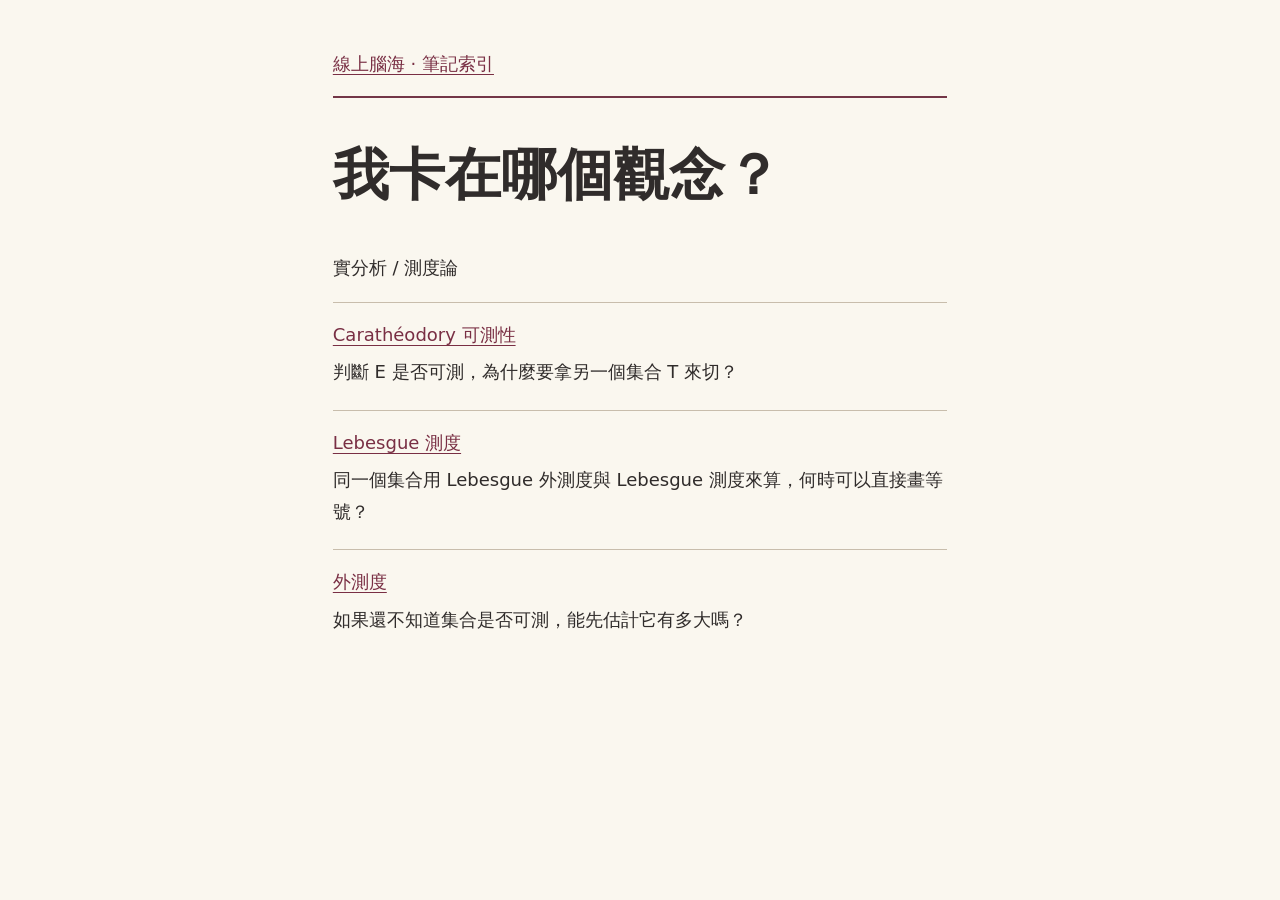
==== index.html @ 0e0684b0 "Add files via upload" ====
<!doctype html><html lang="zh-Hant"><meta charset="utf-8"><meta name="viewport" content="width=device-width,initial-scale=1"><title>筆記索引｜線上腦海</title><link rel="stylesheet" href="style.css"><main><nav><a href="index.html">線上腦海 · 筆記索引</a></nav><h1>我卡在哪個觀念？</h1><p>實分析 / 測度論</p><article><a href="notes/caratheodory.html">Carathéodory 可測性</a><p>判斷 E 是否可測，為什麼要拿另一個集合 T 來切？</p></article><article><a href="notes/lebesgue-measure.html">Lebesgue 測度</a><p>同一個集合用 Lebesgue 外測度與 Lebesgue 測度來算，何時可以直接畫等號？</p></article><article><a href="notes/outer-measure.html">外測度</a><p>如果還不知道集合是否可測，能先估計它有多大嗎？</p></article></main></html>
---- style.css ----
*{box-sizing:border-box}body{margin:0;background:#faf7ef;color:#302c2b;font:18px/1.8 system-ui,sans-serif}main{max-width:48rem;margin:auto;padding:3rem 6vw}nav{border-bottom:2px solid #733647;padding-bottom:1rem}h1,h2{font-family:Georgia,serif;line-height:1.4}h1{font-size:clamp(2rem,6vw,3.5rem)}h2{margin-top:2rem;color:#673143}a{color:#792f44;text-underline-offset:.2em}article{padding:1rem 0;border-top:1px solid #c8bdac}article p{margin:.3rem 0}img{max-width:100%}p{overflow-wrap:anywhere}
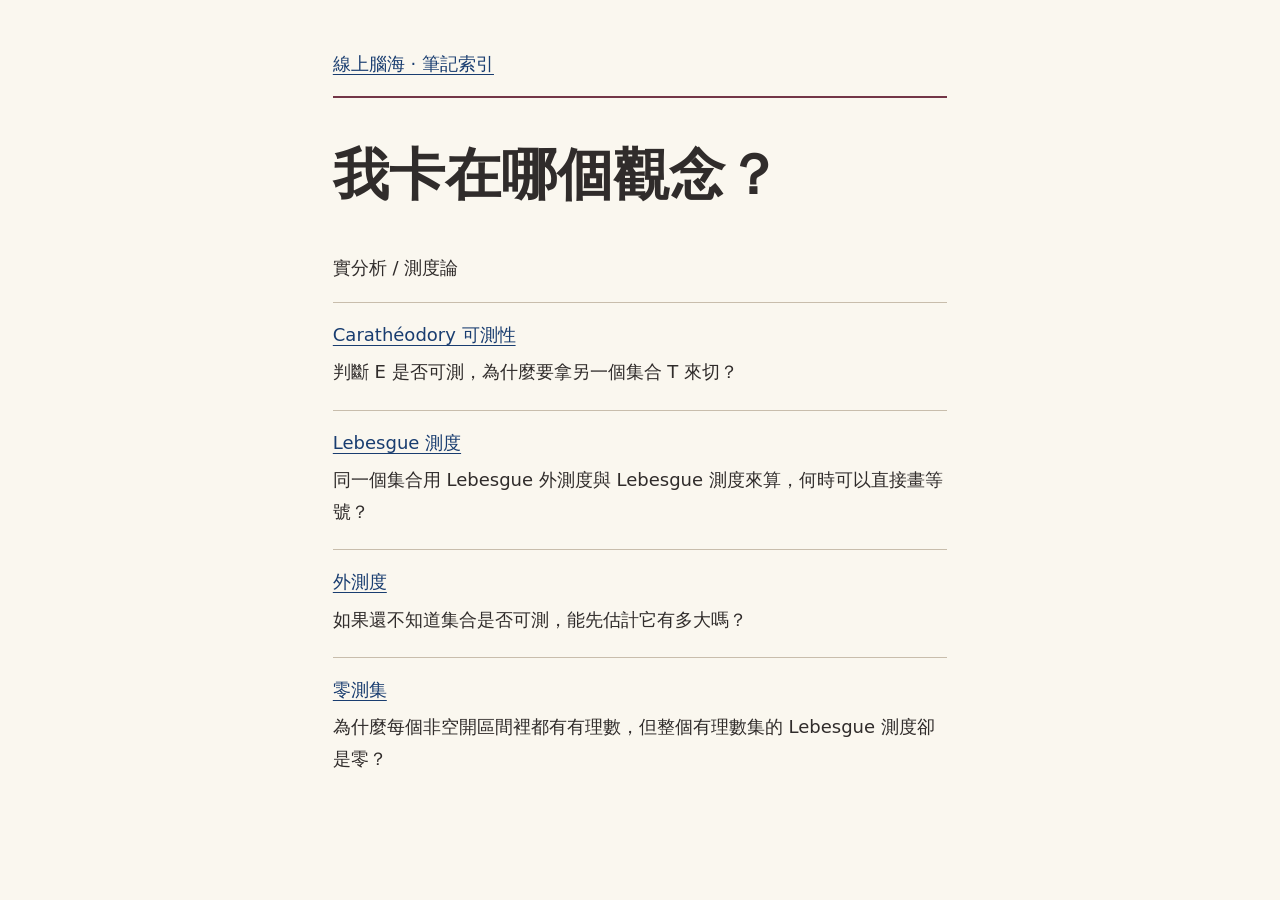
==== commit 60942304: "Add files via upload 依 AGENTS.md 新增零測集筆記並更新概念連結" ====
--- a/index.html
+++ b/index.html
@@ -1 +1 @@
-<!doctype html><html lang="zh-Hant"><meta charset="utf-8"><meta name="viewport" content="width=device-width,initial-scale=1"><title>筆記索引｜線上腦海</title><link rel="stylesheet" href="style.css"><main><nav><a href="index.html">線上腦海 · 筆記索引</a></nav><h1>我卡在哪個觀念？</h1><p>實分析 / 測度論</p><article><a href="notes/caratheodory.html">Carathéodory 可測性</a><p>判斷 E 是否可測，為什麼要拿另一個集合 T 來切？</p></article><article><a href="notes/lebesgue-measure.html">Lebesgue 測度</a><p>同一個集合用 Lebesgue 外測度與 Lebesgue 測度來算，何時可以直接畫等號？</p></article><article><a href="notes/outer-measure.html">外測度</a><p>如果還不知道集合是否可測，能先估計它有多大嗎？</p></article></main></html>+<!doctype html><html lang="zh-Hant"><meta charset="utf-8"><meta name="viewport" content="width=device-width,initial-scale=1"><title>筆記索引｜線上腦海</title><link rel="stylesheet" href="style.css"><main><nav><a href="index.html">線上腦海 · 筆記索引</a></nav><h1>我卡在哪個觀念？</h1><p>實分析 / 測度論</p><article><a href="notes/caratheodory.html">Carathéodory 可測性</a><p>判斷 E 是否可測，為什麼要拿另一個集合 T 來切？</p></article><article><a href="notes/lebesgue-measure.html">Lebesgue 測度</a><p>同一個集合用 Lebesgue 外測度與 Lebesgue 測度來算，何時可以直接畫等號？</p></article><article><a href="notes/outer-measure.html">外測度</a><p>如果還不知道集合是否可測，能先估計它有多大嗎？</p></article><article><a href="notes/null-sets.html">零測集</a><p>為什麼每個非空開區間裡都有有理數，但整個有理數集的 Lebesgue 測度卻是零？</p></article></main></html>
--- a/style.css
+++ b/style.css
@@ -1 +1 @@
-*{box-sizing:border-box}body{margin:0;background:#faf7ef;color:#302c2b;font:18px/1.8 system-ui,sans-serif}main{max-width:48rem;margin:auto;padding:3rem 6vw}nav{border-bottom:2px solid #733647;padding-bottom:1rem}h1,h2{font-family:Georgia,serif;line-height:1.4}h1{font-size:clamp(2rem,6vw,3.5rem)}h2{margin-top:2rem;color:#673143}a{color:#792f44;text-underline-offset:.2em}article{padding:1rem 0;border-top:1px solid #c8bdac}article p{margin:.3rem 0}img{max-width:100%}p{overflow-wrap:anywhere}+*{box-sizing:border-box}body{margin:0;background:#faf7ef;color:#302c2b;font:18px/1.8 system-ui,sans-serif}main{max-width:48rem;margin:auto;padding:3rem 6vw}nav{border-bottom:2px solid #733647;padding-bottom:1rem}h1,h2{font-family:Georgia,serif;line-height:1.4}h1{font-size:clamp(2rem,6vw,3.5rem)}h2{margin-top:2rem;color:#673143}a{color:#193d70;text-underline-offset:.2em}article{padding:1rem 0;border-top:1px solid #c8bdac}article p{margin:.3rem 0}img{max-width:100%}p{overflow-wrap:anywhere}
